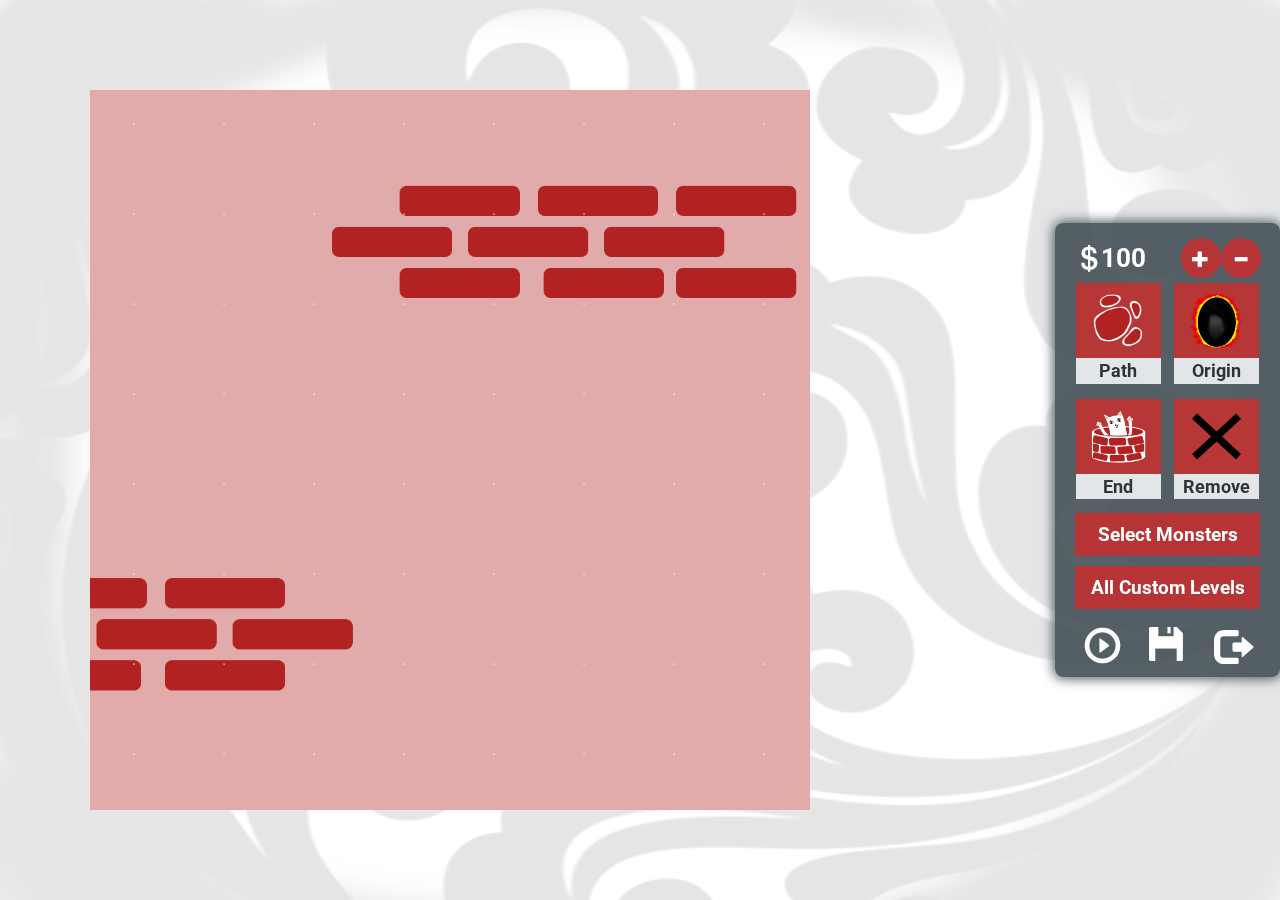
==== web/customize.html @ a24748b2 "new firebase version" ====
<html>
<head>
    <meta charset="UTF-8">
    <meta name="viewport" content="width=device-width, initial-scale=1">
    <title>Fire Brick Life</title>
    <!--Bootstrap css stylesheet-->
    <link rel="stylesheet" href="https://maxcdn.bootstrapcdn.com/bootstrap/3.3.7/css/bootstrap.min.css">
    <!--Google font-->
    <link href="https://fonts.googleapis.com/css?family=Alegreya|Alegreya+Sans" rel="stylesheet">
    <link href="https://fonts.googleapis.com/css?family=Signika:400,700" rel="stylesheet">
    <link href="https://fonts.googleapis.com/css?family=Roboto:300,400,500,700" rel="stylesheet">
    <!--all the custom css stylesheets-->
    <link rel="stylesheet" type="text/css" href="./css/stylesheet-custom.css">
    <script src="https://www.gstatic.com/firebasejs/3.6.4/firebase.js"></script>
    <script src="./scripts/main.js"></script>
    <script>
        initFirebase();
    </script>
</head>
<body>

<div id="game-side-bar">
    <section class="sidebar-super-container">
        <center>
            <div class="money-container">
                <table>
                    <tr>
                        <td><span class="glyphicon glyphicon-usd"></span></td>
                        <td class="money-text-conatiner"><span id="money-text">100</span></td>
                        <td><button id="plus-button" type="button" class="money-control-button"><span class="glyphicon glyphicon-plus"></span></button></td>
                        <td><button id="minus-button" type="button" class="money-control-button"><span class="glyphicon glyphicon-minus"></span></button></td>
                    </tr>
                </table>

            </div>

            <ul class="map-button-list">
                <li>
                    <button id="path-button" type="button" class="btn"><img src="./img/pathnew2.png"><div>Path</div></button>
                </li>
                <li>
                    <button id="origin-button" type="button" class="btn"><img src="./img/start_stage.png"><div>Origin</div></button>
                </li>
                <li>
                    <button id="end-button" type="button" class="btn"><img src="./img/home_5.png"><div>End</div></button>
                </li>
                <li>
                    <button id="remove-button" type="button" class="btn"><img src="./img/remove.png"><div>Remove</div></button>
                </li>
            </ul>
        </center>

        <section class="top-status-container">
            <center>
                <button type="button" id="control-customize-button6" class="all-custom-button select-monsters-button" data-toggle="modal" data-target="#select-monsters-popup"><span>Select Monsters</span></button>
                <button type="button" id="control-customize-button3" class="all-custom-button" data-toggle="modal" data-target="#load-popup"><span>All Custom Levels</span></button>

                <table>
                    <tr>
                        <td><button type="button" id="control-customize-button1" class="control-customize-button" data-toggle="tooltip" data-placement="bottom" title="Play"><span class="glyphicon glyphicon-play-circle"></span></button></td>
                        <td><button type="button" class="control-customize-button" data-toggle="modal" data-target="#save-popup"><span class="glyphicon glyphicon-floppy-disk" data-toggle="tooltip" title="Save" data-placement="bottom"></span></button></td>
                        <td><button type="button" id="control-customize-button4" class="control-customize-button" data-toggle="tooltip" data-placement="bottom" title="Quit"><span class="glyphicon glyphicon-log-out"></span></button></td>

                    </tr>
                </table>

                <!-- <button type="button" id="control-game-button3" class="btn control-game-button" data-toggle="tooltip" data-placement="bottom" title="Mute"><span class="glyphicon glyphicon-volume-up"></span></button> -->
            </center>
        </section>
    </section>
</div>

<div class="modal fade" id="select-monsters-popup" role="dialog">
    <div class="close-select-monster-container"><button data-dismiss="modal"><span class="glyphicon glyphicon-remove"></span></button></div>
    <center>
        <div class="select-monsters-container">


            <div class="monsters-list-text"><div>Click monsters to add them into the list</div><div class="monsters-list-text2">(Min:2 Max:50)</div></div>
            <div class="monsters-list-container">

                <div class="selected-monster-list">
                    <table id="selected-monster-table">
                        <tr id="monster-row-1"><td class="monster-name">Mob</td><td class="delete-monster"><button id="monster-row-button1"><span class="glyphicon glyphicon-remove"></span></button></td></tr>
                        <tr id="monster-row-2"><td class="monster-name">Mob</td><td class="delete-monster"><button id="monster-row-button2"><span class="glyphicon glyphicon-remove"></span></button></td></tr>
                    </table>
                </div>

                <table class="monster-button-container">
                    <tr>
                        <td><button id="feilian-button" type="button" class="btn"><img src="./img/ppl_FeiLian.png"><div>Fei Lian</div></button></td>
                        <td><button id="citie-button" type="button" class="btn"><img src="./img/ppl_CiTie.png"><div>Ci Tie</div></button></td>
                        <td><button id="kirin-button" type="button" class="btn"><img src="./img/ppl_Qilin.png"><div>Kirin</div></button></td>
                    </tr>
                    <tr>
                        <td><button id="redboy-button" type="button" class="btn"><img src="./img/ppl_HongHaier.png"><div>Red Boy</div></button></td>
                        <td><button id="huodou-button" type="button" class="btn"><img src="./img/ppl_HuoDou.png"><div>Huo Dou</div></button></td>
                        <td><button id="mob-button" type="button" class="btn"><img src="./img/lizhede.png"><div>Mob</div></button></td>
                    </tr>
                </table>

            </div>

        </div>
    </center>
</div>
<div class="modal fade" id="save-popup" role="dialog">
    <div class="close-select-monster-container"><button data-dismiss="modal"><span class="glyphicon glyphicon-remove"></span></button></div>
    <center>
        <div class="save-container form-group">
            <div>Please provide a unique name</div>
            <input id="levelname" type="text" class="form-control" value="Test">
            <button data-dismiss="modal" id="control-customize-button2">Save</button>
        </div>
    </center>
</div>
<div class="modal fade" id="load-popup" role="dialog">
    <div class="close-select-monster-container"><button data-dismiss="modal"><span class="glyphicon glyphicon-remove"></span></button></div>
    <center>
        <div class="load-container form-group">
            <div>Please provide a unique name</div>
            <input id="mapname" type="text" class="form-control" value="Level Name">
            <button data-dismiss="modal" id="control-customize-button5">Load</button>
        </div>
    </center>
</div>

<!--jQuery and Bootstrap scripts-->
<script src="https://ajax.googleapis.com/ajax/libs/jquery/3.1.1/jquery.min.js"></script>
<script src="https://maxcdn.bootstrapcdn.com/bootstrap/3.3.7/js/bootstrap.min.js"></script>
<script src="scripts/phaser.min.js"></script>
<script src="scripts/phaser-state-transition.js"></script>
<script src="scripts/customize.js"></script>
<script src = "scripts/script-custom.js"></script>
</body>
</html>
---- web/css/stylesheet-custom.css ----
/*******overwrite boostrap for body*******/
body{
    line-height:normal;
}
*{
    box-sizing: content-box;
}
.btn{
    outline: none !important;
}
.btn:focus{
    outline: none !important;
}
.btn:active{
    outline: none !important;
}
button{
    outline: none !important;
}
button:focus{
    outline: none !important;
}
button:active{
    outline: none !important;
}
.glyphicon{
    top: 2px;
}
/*******overwrite boostrap for body*******/



/*******all the containers*******/
html{
    height: 100%;
    width: 100%;
}
body{
    margin: 0;
    padding: 0;
    height: 100%;
    width: 100%;

    background: url(../img/bg_base.png);
    background-size: cover;
    background-repeat: no-repeat;
    background-attachment: fixed;
    background-position: center center;
}
/*******all the containers*******/




/*******game side bar*******/
#game-side-bar{
    position: fixed;
    right: 0px;
    height: 100%;
    display: flex;
    justify-content: center;
    align-items: center;
}
.sidebar-super-container{
    padding-top: 15px;
    background: rgba(67, 80, 86, 0.9);/*#4e5d65*/
    border-radius: 8px 8px 8px 8px;
    box-shadow: 0px 0px 12px 2px rgba(67, 80, 86, 0.9);
}
.top-status-container{
    color: white;
}
@media screen and (max-width: 1200px){
.sidebar-super-container{
    padding-top: 10px;
}
}
@media screen and (max-width: 1200px){
.sidebar-super-container{
    padding-top: 5px;
}
}




.top-status-container .control-customize-button{
    display: inline-block;
    margin: 0;
    padding: 0;
    border: 0;
    background: #B63436;
    background-color: transparent;
    color: white;
    /*font*/
    font-family: 'Roboto';/*can use different font later*/
    font-weight: bold;
    font-size: 37px;
    height: 65px;
    width: 65px;
    border-radius: 65px;
}
.all-custom-button{
    display: block;
    width: 165px;
    margin: 10px 0px 3px 0px;
    padding: 0;
    border: 0;
    background: #B63436;
    padding: 10px 10px 10px 10px;
    /*font*/
    font-family: 'Roboto';/*can use different font later*/
    font-weight: bold;
    font-size: 19px;
}
.select-monsters-button{
    margin: 4px 0px 0px 0px;
}
.top-status-container button:hover{
    color: #7e909a;
}
button.all-custom-button:hover{
    color: white;
}
@media screen and (max-width: 1200px){
.top-status-container .control-customize-button{
    background: #B63436;
    background-color: transparent;
    font-size: 28px;
    height: 55px;
    width: 55px;
    border-radius: 55px;
}
.all-custom-button{
    width: 120px;
    margin: 8px 0px 0px 0px;
    padding: 8px 8px 8px 8px;
    font-size: 14px;
}
.select-monsters-button{
    margin: 4px 0px 0px 0px;
}
}
@media screen and (max-width: 900px){
.top-status-container .control-customize-button{
    background: #B63436;
    background-color: transparent;
    font-size: 20px;
    height: 40px;
    width: 40px;
    border-radius: 40px;
}
.all-custom-button{
    width: 95px;
    margin: 5px 0px 0px 0px;
    padding: 5px 5px 5px 5px;
    font-size: 10px;
}
.select-monsters-button{
    margin: 3px 0px 0px 0px;
}
}




.map-button-list{
    list-style-type: none;
    padding: 0;
    margin: 0;
    width: 195px;
    padding: 0px 15px 0px 15px;
}
.map-button-list li{
    display: inline-block;
    padding: 5px 5px 10px 5px;
}
.map-button-list img{
    width: 55px;
    height: 55px;
    padding: 10px 15px 10px 15px;
    background: rgba(178, 34, 34, 0.9);
    /*box-shadow: -2px 0px 15px 0px rgba(178, 34, 34, 0.9);*/
    border-radius: 0px 0px 0px 0px;/*8px 0px 0px 8px*/
}
.map-button-list button{
    margin: 0;
    padding: 0;
    border: 0;
    border-radius: 0px 0px 0px 0px;
    background: #e2e6e9;
    /*font*/
    font-family: 'Roboto';/*can use different font later*/
    font-size: 18px;
    font-weight: bold;
}
.map-button-list div{
    padding: 0px 0px 0px 0px;
}
.map-button-list button:hover{
    background: #7e909a;
    color: white;
}


@media screen and (max-width: 1200px){
.map-button-list li{
    padding: 2px 2px 5px 2px;
}
.map-button-list{
    width: 150px;
    padding: 0px 0px 0px 0px;
}
.map-button-list img{
    width: 40px;
    height: 40px;
    padding: 7px 12px 7px 12px;
    background: rgba(178, 34, 34, 0.9);
    border-radius: 0px 0px 0px 0px;/*8px 0px 0px 8px*/
}
.map-button-list button{
    font-size: 16px;
}
.map-button-list div{
    padding: 0px 0px 0px 0px;
}
}



@media screen and (max-width: 900px){
.map-button-list li{
    padding: 2px 1px 3px 1px;
}
.map-button-list{
    width: 115px;
    padding: 0px 5px 0px 5px;
}
.map-button-list img{
    width: 30px;
    height: 30px;
    padding: 5px 10px 5px 10px;
    background: rgba(178, 34, 34, 0.9);
    border-radius: 0px 0px 0px 0px;/*8px 0px 0px 8px*/
}
.map-button-list button{
    font-size: 12px;
}
.map-button-list div{
    padding: 0px 0px 0px 0px;
}
}



.glyphicon{
    padding: 0px;
}


.tooltip-inner{
    padding: 10px;
    font-size: 20px;
}
@media screen and (max-width: 1200px){
.tooltip-inner{
    padding: 7px;
    font-size: 15px;
}
}
@media screen and (max-width: 900px){
.tooltip-inner{
    padding: 5px;
    font-size: 12px;
}
}
/*******game side bar*******/



/*******money*******/
.money-container table{
    color: white;
    /*font*/
    font-family: 'Roboto';/*can use different font later*/
    font-weight: bold;
    font-size: 26px;
}
.money-text-conatiner{
    width: 80px;
}
.money-container .money-control-button{
    display: inline-block;
    margin: 0;
    padding: 5;
    border: 0;
    background: #B63436;
    
    /*font*/
    font-family: 'Roboto';/*can use different font later*/
    font-weight: bold;
    font-size: 17px;
    height: 30px;
    width: 30px;
    border-radius: 30px;
}
.money-container button:hover{
    color: #7e909a;
}
@media screen and (max-width: 1200px){
.money-container table{
    font-size: 20px;
}
.money-text-conatiner{
    width: 55px;
}
.money-container .money-control-button{
    padding: 1;
    font-size: 13px;
    height: 20px;
    width: 20px;
    border-radius: 20px;
}
}
@media screen and (max-width: 900px){
.money-container table{
    font-size: 15px;
}
.money-text-conatiner{
    width: 40px;
}
.money-container .money-control-button{
    padding: 1;
    font-size: 8px;
    height: 15px;
    width: 15px;
    border-radius: 15px;
}
}
/*******money*******/




/*******monster*******/
.select-monsters-container{
    position: absolute;
    top: 50%;
    left: 50%;
    transform: translate(-50%,-50%);
}
.monsters-list-container{
    position: relative;
    width: 480px;
    height: 300px;
}
.monster-button-container{
    display: inline-block;
    position: absolute;
    top: 0px;
    right: 0px;
}
.monster-button-container td{
    padding: 5px;
}
.monster-button-container img{
    width: 65px;
    height: 95px;
    padding: 7px 15px 10px 15px;
    background: rgba(178, 34, 34, 0.9);
    /*box-shadow: -2px 0px 15px 0px rgba(178, 34, 34, 0.9);*/
    border-radius: 0px 0px 0px 0px;/*8px 0px 0px 8px*/
}
.monster-button-container button{
    margin: 0;
    padding: 0;
    border: 0;
    border-radius: 0px 0px 0px 0px;
    background: #e2e6e9;
    /*font*/
    font-family: 'Roboto';/*can use different font later*/
    font-size: 17px;
    font-weight: bold;
}
.monster-button-container button:hover{
    background: #7e909a;
    color: white;
}
@media screen and (max-width: 1200px){
.monsters-list-container{
    width: 430px;
    height: 260px;
}
.monster-button-container img{
    width: 55px;
    height: 80px;
    padding: 5px 15px 10px 15px;
    background: rgba(178, 34, 34, 0.9);
    /*box-shadow: -2px 0px 15px 0px rgba(178, 34, 34, 0.9);*/
    border-radius: 0px 0px 0px 0px;/*8px 0px 0px 8px*/
}
.monster-button-container button{
    font-size: 15px;
}
}
@media screen and (max-width: 900px){
.monsters-list-container{
    width: 360px;
    height: 220px;
}
.monster-button-container img{
    width: 49px;
    height: 72px;
    padding: 3px 10px 8px 10px;
    background: rgba(178, 34, 34, 0.9);
    /*box-shadow: -2px 0px 15px 0px rgba(178, 34, 34, 0.9);*/
    border-radius: 0px 0px 0px 0px;/*8px 0px 0px 8px*/
}
.monster-button-container button{
    font-size: 13px;
}
}



.selected-monster-list{
    color: white;
    /*font*/
    font-family: 'Roboto';/*can use different font later*/
    font-size: 18px;
    font-weight: bold;

    height: 270px;
    overflow-y: scroll;

    display: inline-block;
    position: absolute;
    top: 10px;
    left: 0px;
}
.selected-monster-list table{
    color: white;
}
.selected-monster-list button{
    display: inline-block;
    margin: 0;
    padding: 5;
    border: 0;
    background: #B63436;
    
    /*font*/
    font-family: 'Roboto';/*can use different font later*/
    font-weight: bold;
    font-size: 15px;
    height: 28px;
    width: 28px;
    border-radius: 28px;
}
.selected-monster-list td{
    padding: 2px 0px 2px 0px;
}
.selected-monster-list td.monster-name{
    width: 70px;
}
.selected-monster-list td.delete-monster{
    padding-left: 10px;
    padding-right: 15px;
}
@media screen and (max-width: 1200px){
.selected-monster-list{
    font-size: 15px;
    height: 240px;
    top: 5px;
}
.selected-monster-list button{
    font-size: 13px;
    height: 25px;
    width: 25px;
    border-radius: 25px;
}
.selected-monster-list td.delete-monster{
    padding-left: 0px;
    padding-right: 15px;
}
.selected-monster-list td.monster-name{
    width: 65px;
}
}
@media screen and (max-width: 900px){
.selected-monster-list{
    font-size: 14px;
    height: 210px;
    top: 3px;
}
.selected-monster-list button{
    font-size: 11px;
    height: 20px;
    width: 20px;
    border-radius: 20px;
}
.selected-monster-list td.delete-monster{
    padding-left: 0px;
    padding-right: 10px;
}
.selected-monster-list td.monster-name{
    width: 60px;
}
}




.selected-monster-list::-webkit-scrollbar{
    width: 12px;
}
.selected-monster-list::-webkit-scrollbar-thumb{
    border-radius: 17px;
    background-color: rgba(178, 34, 34, 0.9);
}
@media screen and (max-width: 900px){
.selected-monster-list::-webkit-scrollbar{
    width: 10px;
}
}

.monsters-list-text{
    color: white;
    padding-bottom: 10px;
    /*font*/
    font-family: 'Roboto';/*can use different font later*/
    font-weight: bold;
    font-size: 25px;
}
@media screen and (max-width: 1200px){
.monsters-list-text{
    font-size: 20px;
}
}
@media screen and (max-width: 900px){
.monsters-list-text{
    display: none;
}
}


.close-select-monster-container{
    position: fixed;
    top: 10px;
    right: 10px;
}
.close-select-monster-container button{
    color: white;
    display: inline-block;
    margin: 0;
    padding: 0;
    border: 0;
    background: #B63436;
    background-color: transparent;
    /*font*/
    font-family: 'Roboto';/*can use different font later*/
    font-weight: bold;
    font-size: 45px;
    height: 65px;
    width: 65px;
    border-radius: 65px;
}
.close-select-monster-container button:hover{
    color: #7e909a;
}
@media screen and (max-width: 1200px){
.close-select-monster-container{
    top: 8px;
    right: 8px;
}
.close-select-monster-container button{
    font-size: 35px;
    height: 40px;
    width: 40px;
    border-radius: 40px;
}
}
@media screen and (max-width: 900px){
.close-select-monster-container{
    top: 5px;
    right: 5px;
}
.close-select-monster-container button{
    font-size: 25px;
    height: 30px;
    width: 30px;
    border-radius: 30px;
}
}

/*******monster*******/

/*******save*******/
.save-container{
    position: absolute;
    top: 50%;
    left: 50%;
    transform: translate(-50%,-50%);
}
.save-container div{
    color: white;
/*font*/
    font-family: 'Roboto';/*can use different font later*/
    font-weight: bold;
    font-size: 23px;
    margin-bottom: 10px;
}
.save-container input{
    width: 230px;
    /*font*/
    font-family: 'Roboto';/*can use different font later*/
    font-weight: bold;
    font-size: 19px;
    margin-bottom: 15px;
}
.save-container button{
    color: white;
    display: block;
    width: 165px;
    margin: 10px 0px 3px 0px;
    padding: 0;
    border: 0;
    background: #B63436;
    padding: 10px 10px 10px 10px;
    /*font*/
    font-family: 'Roboto';/*can use different font later*/
    font-weight: bold;
    font-size: 19px;
}
@media screen and (max-width: 1200px){
.save-container div{
    font-size: 19px;
    margin-bottom: 7px;
}
.save-container input{
    width: 200px;
    height: 25px;
    /*font*/
    font-family: 'Roboto';/*can use different font later*/
    font-weight: bold;
    font-size: 17px;
    margin-bottom: 10px;
}
.save-container button{
    width: 135px;
    margin: 10px 0px 3px 0px;
    background: #B63436;
    padding: 10px 10px 10px 10px;
    font-size: 19px;
}
}
@media screen and (max-width: 900px){
.save-container div{
    font-size: 14px;
    margin-bottom: 5px;
}
.save-container input{
    width: 170px;
    height: 20px;
    /*font*/
    font-family: 'Roboto';/*can use different font later*/
    font-weight: bold;
    font-size: 14px;
    margin-bottom: 10px;
}
.save-container button{
    width: 100px;
    margin: 10px 0px 3px 0px;
    padding: 5px 5px 5px 5px;
    font-size: 15px;
}
}
/*******save*******/
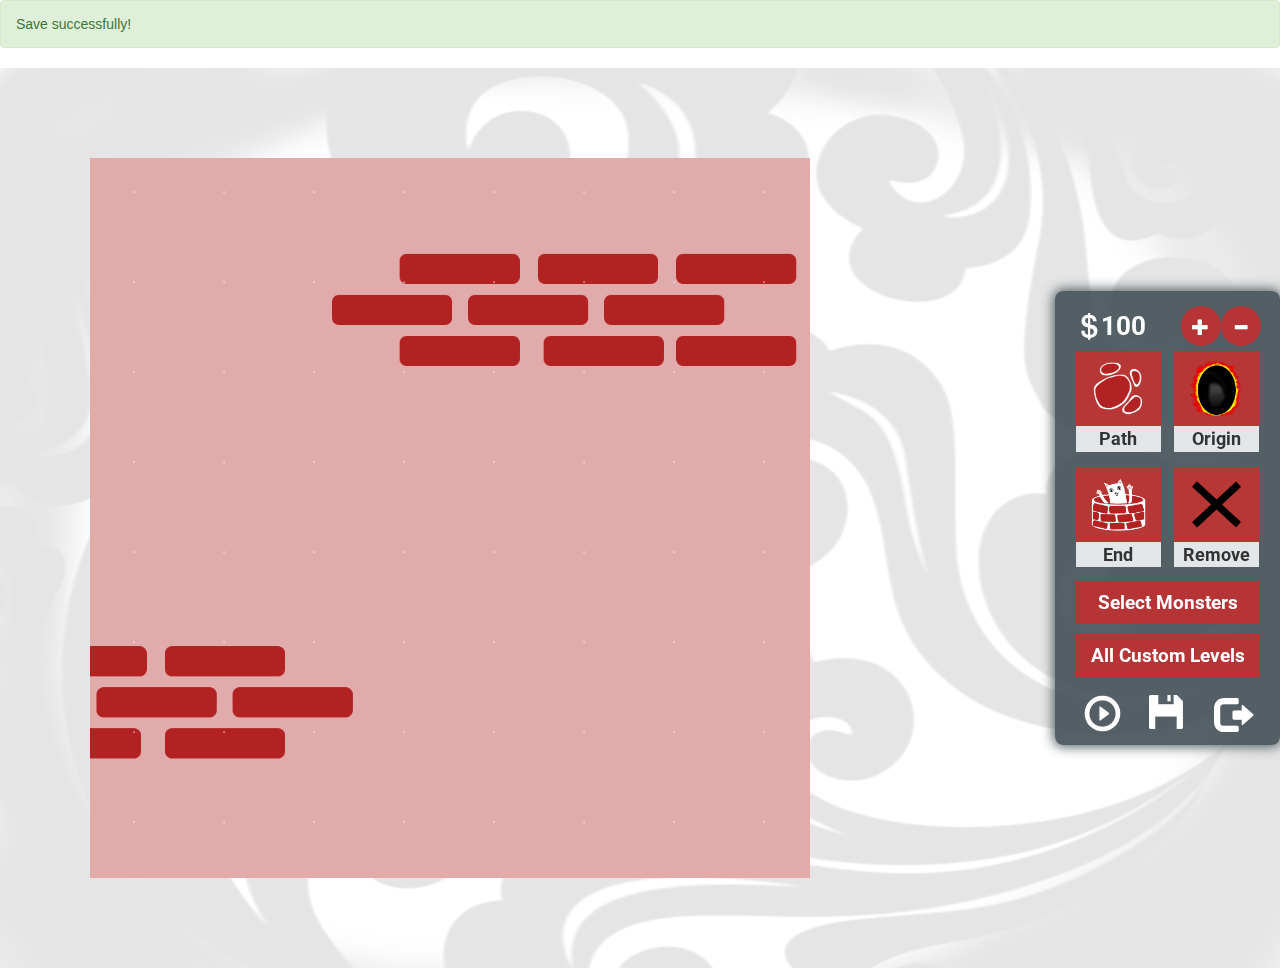
==== commit af1196be: "new" ====
--- a/web/customize.html
+++ b/web/customize.html
@@ -1,5 +1,23 @@
 <html>
 <head>
+    <!--favicon-->
+    <link rel="apple-touch-icon" sizes="57x57" href="favicon/apple-icon-57x57.png">
+    <link rel="apple-touch-icon" sizes="60x60" href="favicon/apple-icon-60x60.png">
+    <link rel="apple-touch-icon" sizes="72x72" href="favicon/apple-icon-72x72.png">
+    <link rel="apple-touch-icon" sizes="76x76" href="favicon/apple-icon-76x76.png">
+    <link rel="apple-touch-icon" sizes="114x114" href="favicon/apple-icon-114x114.png">
+    <link rel="apple-touch-icon" sizes="120x120" href="favicon/apple-icon-120x120.png">
+    <link rel="apple-touch-icon" sizes="144x144" href="favicon/apple-icon-144x144.png">
+    <link rel="apple-touch-icon" sizes="152x152" href="favicon/apple-icon-152x152.png">
+    <link rel="apple-touch-icon" sizes="180x180" href="favicon/apple-icon-180x180.png">
+    <link rel="icon" type="image/png" sizes="192x192"  href="favicon/android-icon-192x192.png">
+    <link rel="icon" type="image/png" sizes="32x32" href="favicon/favicon-32x32.png">
+    <link rel="icon" type="image/png" sizes="96x96" href="favicon/favicon-96x96.png">
+    <link rel="icon" type="image/png" sizes="16x16" href="favicon/favicon-16x16.png">
+    <link rel="manifest" href="favicon/manifest.json">
+    <meta name="msapplication-TileColor" content="#ffffff">
+    <meta name="msapplication-TileImage" content="favicon/ms-icon-144x144.png">
+    <meta name="theme-color" content="#ffffff">
     <meta charset="UTF-8">
     <meta name="viewport" content="width=device-width, initial-scale=1">
     <title>Fire Brick Life</title>
@@ -18,6 +36,8 @@
     </script>
 </head>
 <body>
+
+<div id="alert-normal" class="alert alert-success">Save successfully!</div>
 
 <div id="game-side-bar">
     <section class="sidebar-super-container">
@@ -116,6 +136,20 @@
 </div>
 <div class="modal fade" id="load-popup" role="dialog">
     <div class="close-select-monster-container"><button data-dismiss="modal"><span class="glyphicon glyphicon-remove"></span></button></div>
+    <div class="load-container">
+        <center>
+            <div class="history-container">
+                <div class="history-text">Click buttons to load custom levels</div>
+                <div class="custom-level-table-container">
+                    <table id="custom-level-table">
+                    </table>
+                </div>
+            </div>
+        </center>
+    </div>
+</div>
+<!-- <div class="modal fade" id="load-popup" role="dialog">
+    <div class="close-select-monster-container"><button data-dismiss="modal"><span class="glyphicon glyphicon-remove"></span></button></div>
     <center>
         <div class="load-container form-group">
             <div>Please provide a unique name</div>
@@ -123,7 +157,7 @@
             <button data-dismiss="modal" id="control-customize-button5">Load</button>
         </div>
     </center>
-</div>
+</div> -->
 
 <!--jQuery and Bootstrap scripts-->
 <script src="https://ajax.googleapis.com/ajax/libs/jquery/3.1.1/jquery.min.js"></script>
--- a/web/css/stylesheet-custom.css
+++ b/web/css/stylesheet-custom.css
@@ -674,4 +674,148 @@
     font-size: 15px;
 }
 }
-/*******save*******/+/*******save*******/
+
+
+/*******load*******/
+.load-container{
+    position: absolute;
+    top: 50%;
+    left: 50%;
+    transform: translate(-50%,-50%);
+}
+.history-text{
+    color: white;
+    /*font*/
+    font-family: 'Roboto';/*can use different font later*/
+    font-weight: bold;
+    font-size: 25px;
+    margin-bottom: 10px;
+}
+@media screen and (max-width: 1200px){
+.history-text{
+    font-size: 20px;
+}
+}
+@media screen and (max-width: 900px){
+.history-text{
+    font-size: 15px;
+}
+}
+
+.custom-level-table-container{
+    color: white;
+    /*font*/
+    font-family: 'Roboto';/*can use different font later*/
+    font-size: 18px;
+    font-weight: bold;
+
+    height: 270px;
+    overflow-y: scroll;
+    display: inline-block;
+}
+@media screen and (max-width: 1200px){
+.custom-level-table-container{
+    font-size: 15px;
+    height: 240px;
+}
+}
+@media screen and (max-width: 900px){
+.custom-level-table-container{
+    font-size: 13px;
+    height: 160px;
+}
+}
+
+
+
+
+
+.history-container{
+    position: relative;
+    height: 300px;
+    width: 500px;
+}
+@media screen and (max-width: 1200px){
+.history-container{
+    height: 270px;
+    width: 400px;
+}
+}
+@media screen and (max-width: 900px){
+.history-container{
+    height: 200px;
+    width: 300px;
+}
+}
+.custom-level-table-container  td.load-td2{
+    padding: 5px 15px 5px 0px;
+}
+.custom-level-table-container  td.load-td1{
+    color: white;
+    width: 53px;
+    padding: 5px 5px 5px 15px;
+}
+.custom-level-table-container button{
+    color: white;
+    display: inline-block;
+    margin: 0;
+    padding: 10px;
+    border: 0;
+    background: #B63436;
+    
+    /*font*/
+    font-family: 'Roboto';/*can use different font later*/
+    font-weight: bold;
+    font-size: 16px;
+    border-radius: 28px;
+}
+@media screen and (max-width: 1200px){
+.custom-level-table-container  td.load-td2{
+    padding: 5px 15px 5px 0px;
+}
+.custom-level-table-container  td.load-td1{
+    width: 40px;
+    padding: 5px 5px 5px 15px;
+}
+.custom-level-table-container button{
+    padding: 7px;
+    font-size: 14px;
+    border-radius: 28px;
+}
+}
+@media screen and (max-width: 900px){
+.custom-level-table-container  td.load-td2{
+    padding: 3px 10px 3px 0px;
+}
+.custom-level-table-container  td.load-td1{
+    width: 40px;
+    padding: 3px 3px 3px 10px;
+}
+.custom-level-table-container button{
+    padding: 5px;
+    font-size: 12px;
+    border-radius: 28px;
+}
+}
+
+
+
+
+
+
+
+
+.custom-level-table-container::-webkit-scrollbar{
+    width: 12px;
+}
+.custom-level-table-container::-webkit-scrollbar-thumb{
+    border-radius: 17px;
+    background-color: rgba(178, 34, 34, 0.9);
+}
+@media screen and (max-width: 900px){
+.custom-level-table-container::-webkit-scrollbar{
+    width: 10px;
+}
+}
+/*******load*******/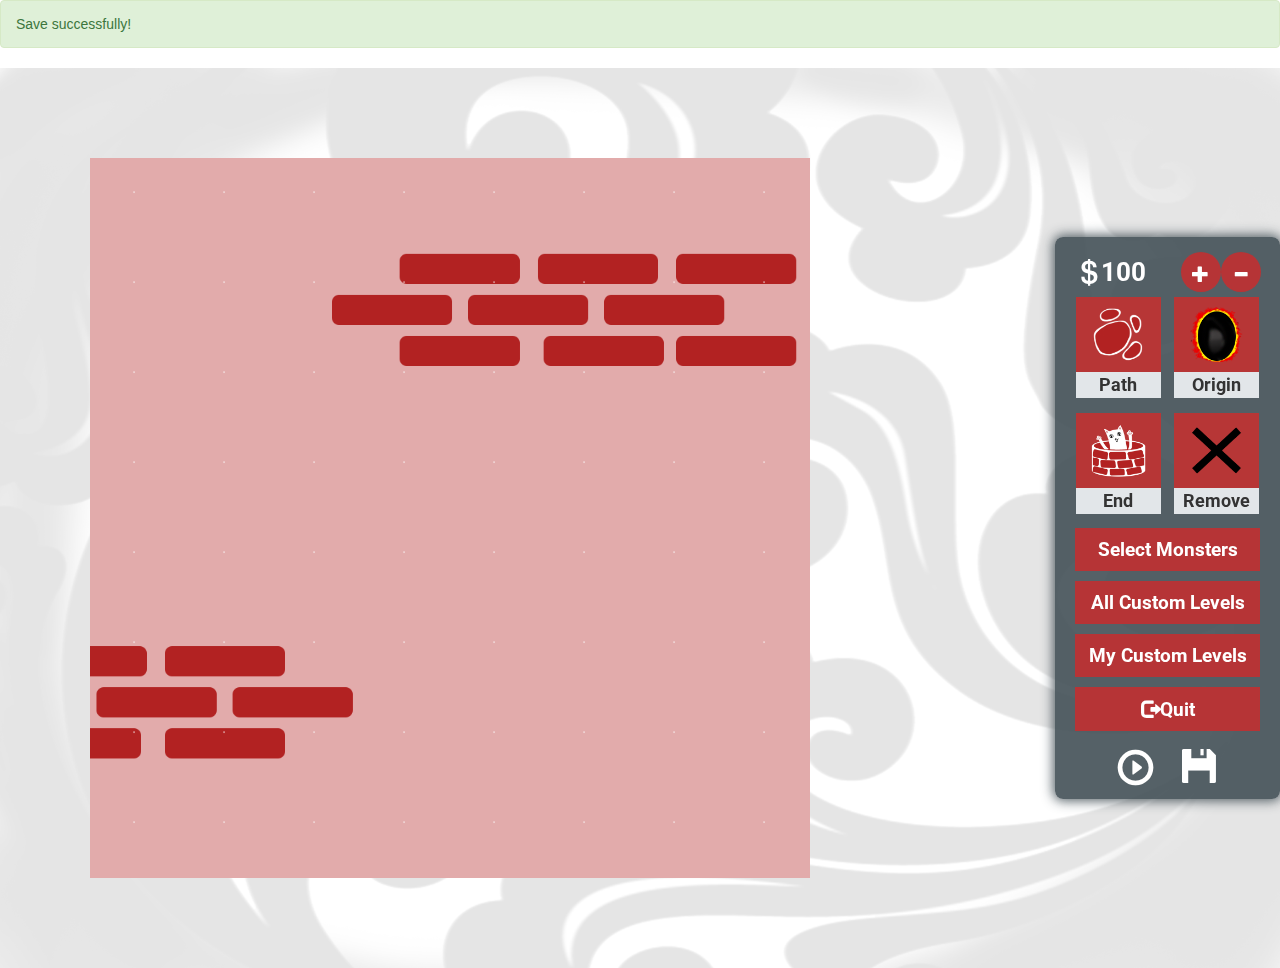
==== commit 34c24d17: "merge s1" ====
--- a/web/customize.html
+++ b/web/customize.html
@@ -74,12 +74,12 @@
             <center>
                 <button type="button" id="control-customize-button6" class="all-custom-button select-monsters-button" data-toggle="modal" data-target="#select-monsters-popup"><span>Select Monsters</span></button>
                 <button type="button" id="control-customize-button3" class="all-custom-button" data-toggle="modal" data-target="#load-popup"><span>All Custom Levels</span></button>
-
+                <button type="button" id="control-customize-button10" class="all-custom-button" data-toggle="modal" data-target="#load-popup"><span>My Custom Levels</span></button>
+                <button type="button" class="all-custom-button" id="control-customize-button4"><span class="glyphicon glyphicon-log-out"></span><span>Quit</span></button>
                 <table>
                     <tr>
                         <td><button type="button" id="control-customize-button1" class="control-customize-button" data-toggle="tooltip" data-placement="bottom" title="Play"><span class="glyphicon glyphicon-play-circle"></span></button></td>
                         <td><button type="button" class="control-customize-button" data-toggle="modal" data-target="#save-popup"><span class="glyphicon glyphicon-floppy-disk" data-toggle="tooltip" title="Save" data-placement="bottom"></span></button></td>
-                        <td><button type="button" id="control-customize-button4" class="control-customize-button" data-toggle="tooltip" data-placement="bottom" title="Quit"><span class="glyphicon glyphicon-log-out"></span></button></td>
 
                     </tr>
                 </table>
@@ -140,6 +140,7 @@
         <center>
             <div class="history-container">
                 <div class="history-text">Click buttons to load custom levels</div>
+                <div><span class="glyphicon glyphicon-search"></span><input type="text" class="form-control" id = "search-box" placeholder="Search Levels By Name"></div>
                 <div class="custom-level-table-container">
                     <table id="custom-level-table">
                     </table>
@@ -148,16 +149,7 @@
         </center>
     </div>
 </div>
-<!-- <div class="modal fade" id="load-popup" role="dialog">
-    <div class="close-select-monster-container"><button data-dismiss="modal"><span class="glyphicon glyphicon-remove"></span></button></div>
-    <center>
-        <div class="load-container form-group">
-            <div>Please provide a unique name</div>
-            <input id="mapname" type="text" class="form-control" value="Level Name">
-            <button data-dismiss="modal" id="control-customize-button5">Load</button>
-        </div>
-    </center>
-</div> -->
+
 
 <!--jQuery and Bootstrap scripts-->
 <script src="https://ajax.googleapis.com/ajax/libs/jquery/3.1.1/jquery.min.js"></script>
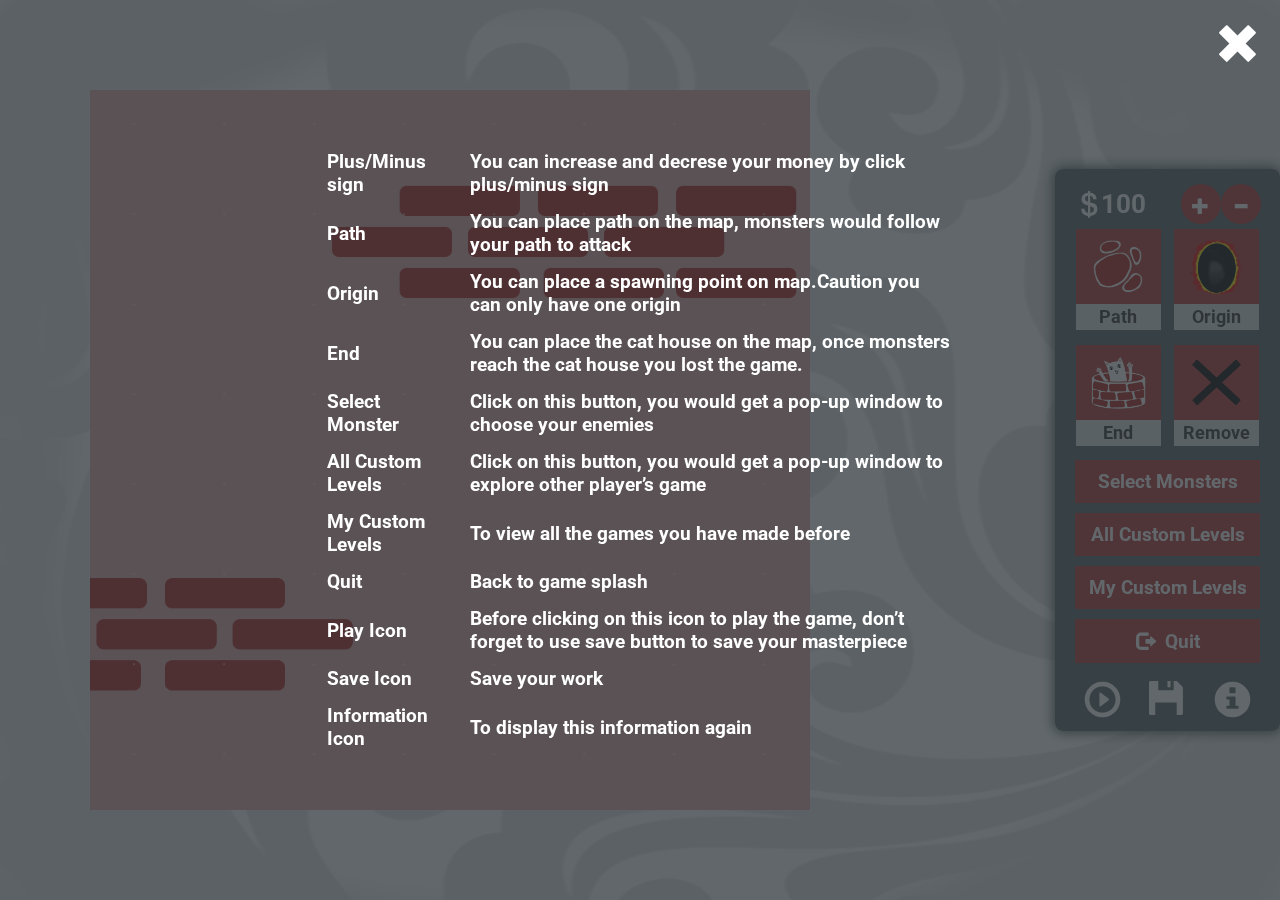
==== commit 772ade14: "overwirte" ====
--- a/web/customize.html
+++ b/web/customize.html
@@ -80,6 +80,8 @@
                     <tr>
                         <td><button type="button" id="control-customize-button1" class="control-customize-button" data-toggle="tooltip" data-placement="bottom" title="Play"><span class="glyphicon glyphicon-play-circle"></span></button></td>
                         <td><button type="button" class="control-customize-button" data-toggle="modal" data-target="#save-popup"><span class="glyphicon glyphicon-floppy-disk" data-toggle="tooltip" title="Save" data-placement="bottom"></span></button></td>
+                        <td><button type="button" class="control-customize-button" data-toggle="modal" data-target="#help-popup"><span class="glyphicon glyphicon-info-sign" data-toggle="tooltip" title="Help" data-placement="bottom"></span></button></td>
+                        <!-- <td><button type="button" id="control-customize-button4" class="control-customize-button" data-toggle="tooltip" data-placement="bottom" title="Quit"><span class="glyphicon glyphicon-log-out"></span></button></td> -->
 
                     </tr>
                 </table>
@@ -131,6 +133,59 @@
             <div>Please provide a unique name</div>
             <input id="levelname" type="text" class="form-control" value="Test">
             <button data-dismiss="modal" id="control-customize-button2">Save</button>
+        </div>
+    </center>
+</div>
+<div class="modal fade" id="help-popup" role="dialog">
+    <div class="close-select-monster-container"><button data-dismiss="modal"><span class="glyphicon glyphicon-remove"></span></button></div>
+    <center>
+        <div class="help-table-container">
+        <table>
+            <tr>
+                <td>Plus/Minus sign</td>
+                <td>You can increase and decrese your money by click plus/minus sign</td>
+            </tr>
+            <tr>
+                <td>Path</td>
+                <td>You can place path on the map, monsters would follow your path to attack</td>
+            </tr>
+            <tr>
+                <td>Origin</td>
+                <td>You can place a spawning point on map.Caution you can only have one origin</td>
+            </tr>
+            <tr>
+                <td>End</td>
+                <td>You can place the cat house on the map, once monsters reach the cat house you lost the game.</td>
+            </tr>
+            <tr>
+                <td>Select Monster</td>
+                <td>Click on this button, you would get a pop-up window to choose your enemies</td>
+            </tr>
+            <tr>
+                <td>All Custom Levels</td>
+                <td>Click on this button, you would get a pop-up window to explore other player’s game</td>
+            </tr>
+            <tr>
+                <td>My Custom Levels</td>
+                <td>To view all the games you have made before</td>
+            </tr>
+            <tr>
+                <td>Quit</td>
+                <td>Back to game splash</td>
+            </tr>
+            <tr>
+                <td>Play Icon</td>
+                <td>Before clicking on this icon to play the game, don’t forget to use save button to save your masterpiece</td>
+            </tr>
+            <tr>
+                <td>Save Icon</td>
+                <td>Save your work</td>
+            </tr>
+            <tr>
+                <td>Information Icon</td>
+                <td>To display this information again</td>
+            </tr>
+        </table>
         </div>
     </center>
 </div>
@@ -149,7 +204,16 @@
         </center>
     </div>
 </div>
-
+<!-- <div class="modal fade" id="load-popup" role="dialog">
+    <div class="close-select-monster-container"><button data-dismiss="modal"><span class="glyphicon glyphicon-remove"></span></button></div>
+    <center>
+        <div class="load-container form-group">
+            <div>Please provide a unique name</div>
+            <input id="mapname" type="text" class="form-control" value="Level Name">
+            <button data-dismiss="modal" id="control-customize-button5">Load</button>
+        </div>
+    </center>
+</div> -->
 
 <!--jQuery and Bootstrap scripts-->
 <script src="https://ajax.googleapis.com/ajax/libs/jquery/3.1.1/jquery.min.js"></script>
--- a/web/css/stylesheet-custom.css
+++ b/web/css/stylesheet-custom.css
@@ -733,29 +733,30 @@
 
 .history-container{
     position: relative;
-    height: 300px;
-    width: 500px;
+    color: white;
 }
 @media screen and (max-width: 1200px){
 .history-container{
-    height: 270px;
-    width: 400px;
+
+    
 }
 }
 @media screen and (max-width: 900px){
 .history-container{
-    height: 200px;
-    width: 300px;
+
 }
 }
 .custom-level-table-container  td.load-td2{
     padding: 5px 15px 5px 0px;
+    color: white;
+    font-weight: bold;
 }
 .custom-level-table-container  td.load-td1{
-    color: white;
-    width: 53px;
-    padding: 5px 5px 5px 15px;
-}
+    padding: 5px 20px 5px 0px;
+    color: white;
+    font-weight: bold;
+}
+
 .custom-level-table-container button{
     color: white;
     display: inline-block;
@@ -768,20 +769,25 @@
     font-family: 'Roboto';/*can use different font later*/
     font-weight: bold;
     font-size: 16px;
-    border-radius: 28px;
+    border-radius: 5px;
+}
+.load-span1{
+    font-size: 33px;
 }
 @media screen and (max-width: 1200px){
 .custom-level-table-container  td.load-td2{
     padding: 5px 15px 5px 0px;
 }
 .custom-level-table-container  td.load-td1{
-    width: 40px;
-    padding: 5px 5px 5px 15px;
+    padding: 5px 15px 5px 0px;
 }
 .custom-level-table-container button{
     padding: 7px;
     font-size: 14px;
-    border-radius: 28px;
+    border-radius: 5px;
+}
+.load-span1{
+    font-size: 29px;
 }
 }
 @media screen and (max-width: 900px){
@@ -789,13 +795,15 @@
     padding: 3px 10px 3px 0px;
 }
 .custom-level-table-container  td.load-td1{
-    width: 40px;
-    padding: 3px 3px 3px 10px;
+    padding: 3px 10px 3px 0px;
 }
 .custom-level-table-container button{
     padding: 5px;
     font-size: 12px;
-    border-radius: 28px;
+    border-radius: 5px;
+}
+.load-span1{
+    font-size: 26px;
 }
 }
 
@@ -818,4 +826,106 @@
     width: 10px;
 }
 }
-/*******load*******/+/*******load*******/
+
+/*******alert*******/
+.alert{
+    position: fixed;
+    left: 50%;
+    transform: translate(-50%,0%);
+    display: inline-block;
+    /*font*/
+    font-family: 'Roboto';/*can use different font later*/
+    font-weight: bold;
+    font-size: 18px;
+}
+#alert-normal{
+    display: none;
+}
+@media screen and (max-width: 1200px){
+.alert{
+    font-size: 14px;
+}
+}
+@media screen and (max-width: 900px){
+.alert{
+    font-size: 12px;
+}
+}
+/*******alert*******/
+
+/*******search text box*******/
+.load-container{
+    /*font*/
+    font-family: 'Roboto';/*can use different font later*/
+    font-size: 19px;
+}
+.load-container input{
+    display: inline-block;
+    width: 340px;
+    /*font*/
+    font-family: 'Roboto';/*can use different font later*/
+    font-weight: bold;
+    font-size: 19px;
+    margin-bottom: 15px;
+    margin-left: 10px;
+}
+
+@media screen and (max-width: 1200px){
+.load-container{
+    font-size: 17px;
+}
+.load-container input{
+    width: 260px;
+    height: 25px;
+    font-size: 17px;
+    margin-bottom: 10px;
+    margin-left: 7px;
+}
+}
+@media screen and (max-width: 900px){
+.load-container{
+    font-size: 14px;
+}
+.load-container input{
+    width: 200px;
+    height: 20px;
+    font-size: 14px;
+    margin-bottom: 10px;
+    margin-left: 5px;
+}
+}
+/*******search text box*******/
+
+.all-custom-button .glyphicon{
+    padding-right: 10px;
+}
+
+
+/*******help*******/
+#help-popup{
+    background: rgba(67, 80, 86, 0.5);
+}
+#select-monsters-popup{
+    background: rgba(67, 80, 86, 0.5);
+}
+#save-popup{
+    background: rgba(67, 80, 86, 0.5);
+}
+#load-popup{
+    background: rgba(67, 80, 86, 0.5);
+}
+.help-table-container{
+    position: absolute;
+    top: 50%;
+    left: 50%;
+    transform: translate(-50%,-50%);
+}
+.help-table-container table td{
+    color: white;
+    padding: 7px;
+    /*font*/
+    font-family: 'Roboto';/*can use different font later*/
+    font-weight: bold;
+    font-size: 19px;
+}